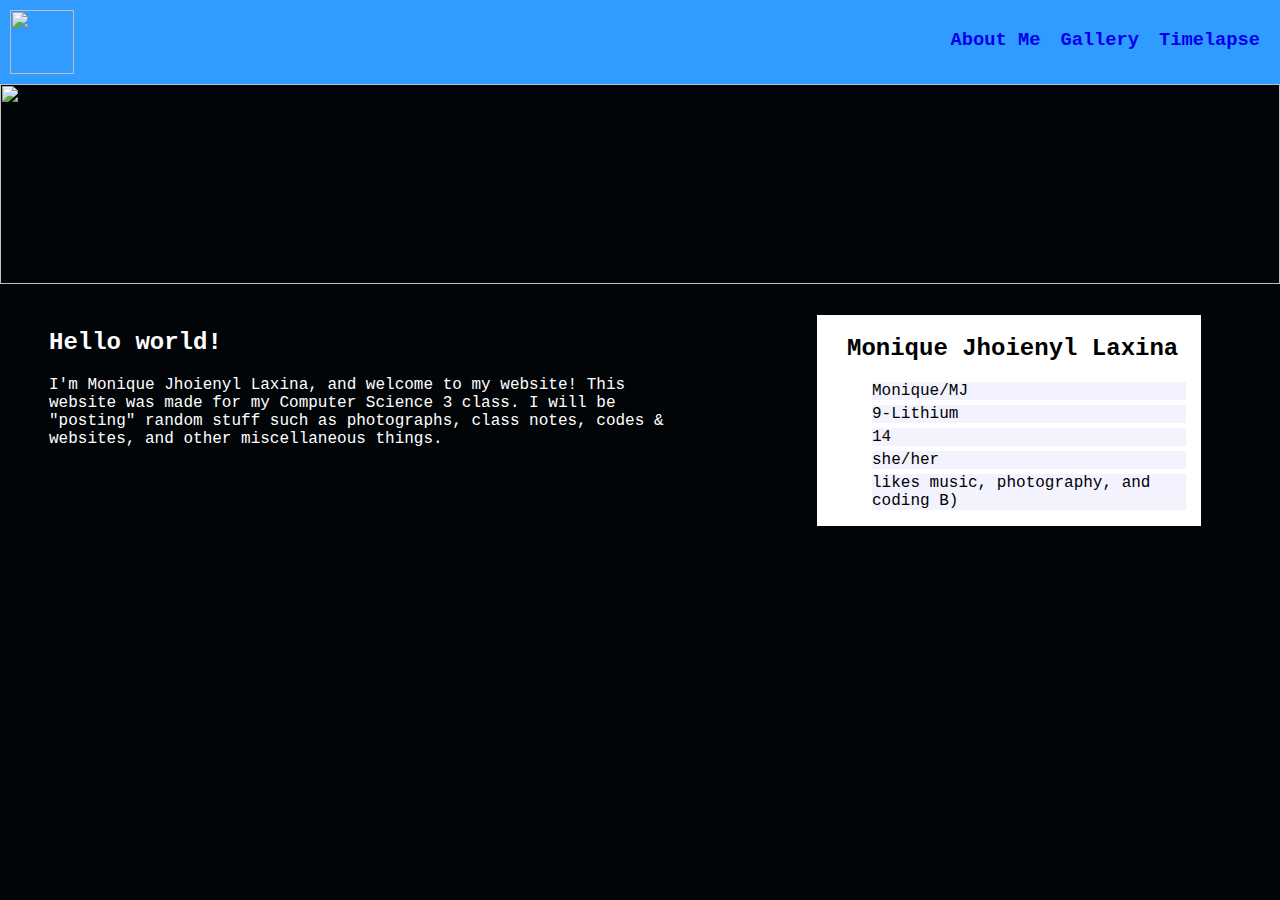
==== htdocs/about-me.html @ bae9a9f4 "Create about-me.html" ====
<!DOCTYPE html>
<html>
    <head>
        <title>About Me</title>
		<link rel="icon" type="image/png" href="../images/logo.png" />	
        <meta charset="UTF-8">
        <meta name="author" content="Monique Jhoienyl Laxina">
        <meta name="keywords" content="Q2 Project, About Me, CS3">
        <meta name="revised" content="01-13-2022">
		<link rel="stylesheet" href="../css/styles.css">
    </head>
    <body>	
       <header> <!-- navbar -->
				<a href="../index.html">
					<img class="logo" src="../images/logo.png" alt="" title="home"/>
				</a>
				<!--<h1>name Web</h1>-->
			<nav>
				<h3><a href="about-me.html">About Me</a></h3>
				<h3><a href="gallery.html">Gallery</a></h3>
				<h3><a href="timelapse.html">Timelapse</a></h3> <!-- Placeholder :D -->
			</nav>
		</header> <!-- end of navbar -->
		<!--<h1 class="subject">About me</h1>-->
        <div class="banner">
            <img src="../images/about-me banner.png" alt="" />
        </div>
		<section class="aboutme-content">
			<article class="aboutme-paragraph">
				<h2>Hello world!</h2>
				<p>I'm Monique Jhoienyl Laxina, and welcome to my website! This website was made for my Computer Science 3
				class. I will be "posting" random stuff such as photographs, class notes, codes & websites, 
				and other miscellaneous things.</p>
			</article>
			<figure class="profile">
				<img src="../images/profile.png" alt="" />
				<figcaption class="prof-desc">
				<h2>Monique Jhoienyl Laxina</h2>
				<ul>
					<li>Monique/MJ</li>
					<li>9-Lithium</li>
					<li>14</li>
					<li>she/her</li>
					<li>likes music, photography, and coding B)</li>
				</ul>
				</figcaption>
			</figure>
		</section>
	</body>
</html>
---- css/styles.css ----
body {
    margin:0;
	font-family: Courier;
	color: white;
	background: #020508;
}

header {
    background: #309cff;
    display: flex;
    justify-content: space-between;
}

.logo {
	width: 64px;
	height: 64px;
	margin: 10px;
}

.site-header {
	display: flex;
}

nav {
	margin: 10px;
	display: flex;
}

nav a{
	padding: 10px;
	justify-content: space-between;
}

a {
	text-decoration: none;
}

.banner img {
    width: 100%;
    height: 200px;
    object-fit: cover;
}

/*home*/
.cards {
    margin-top: 20px;
    display: flex;
    justify-content: space-around;
	margin-left: 0px;
}

.card {
	background: white;
    border-width: 2px;
	border-color: #000000;
    width: 23%;
	height: 200px;
	display: flex;
	flex-direction: column;
	justify-content: space-around;
}

.card .title {
    padding: 5px;
    text-align: center;
}

.card .media img {
	display: block;
    width: 90%;
    height: 120px;
	margin: auto;
    object-fit: cover;
}

.description {
	padding: 10px;
}
/*end of home*/

/*content template*/
.subject {
	margin: 10px;
}

.inside-content { 
	display: flex;
}

.inside-paragraph { 
	margin: 10px;
}

.inside-image img{
	height: 200px;
	margin: 10px;
}
/*end of content template*/

figcaption {
	text-align: center;
}

/*about me*/
.aboutme-content{
	display: flex;
	justify-content: space-around;
	margin-top: 10px;
}

.aboutme-paragraph{
	margin: 10px;
	width: 50%;
}

.profile {
	background: white;
    border-width: 2px;
	border-color: #000000;
    width: 30%;
	height: auto;
	display: flex;
	justify-content: space-around;
	
}

.profile img {
	display: block;
    width: auto;
    height: 150px;
	margin: 10px;
}

.prof-desc {
	text-align: left;
	margin-left: 10px;
	margin-right: 10px;
	color: black;
}

.prof-desc ul{
	padding-left: 20px;
	list-style-type: none;
}

.prof-desc ul li{
	margin: 5px;
	background: #f3f3ff;
}

/*end of about me*/

/*gallery*/
.gallery {
	display: flex;
	flex-wrap: wrap;
	justify-content: center;
	/*justify-content: space-around;*/	
}

.gallery img{
	height: 300px;
	margin: 5px;
}
/*end of gallery*/

#timelapse {
	display: flex;
	justify-content: center;
}
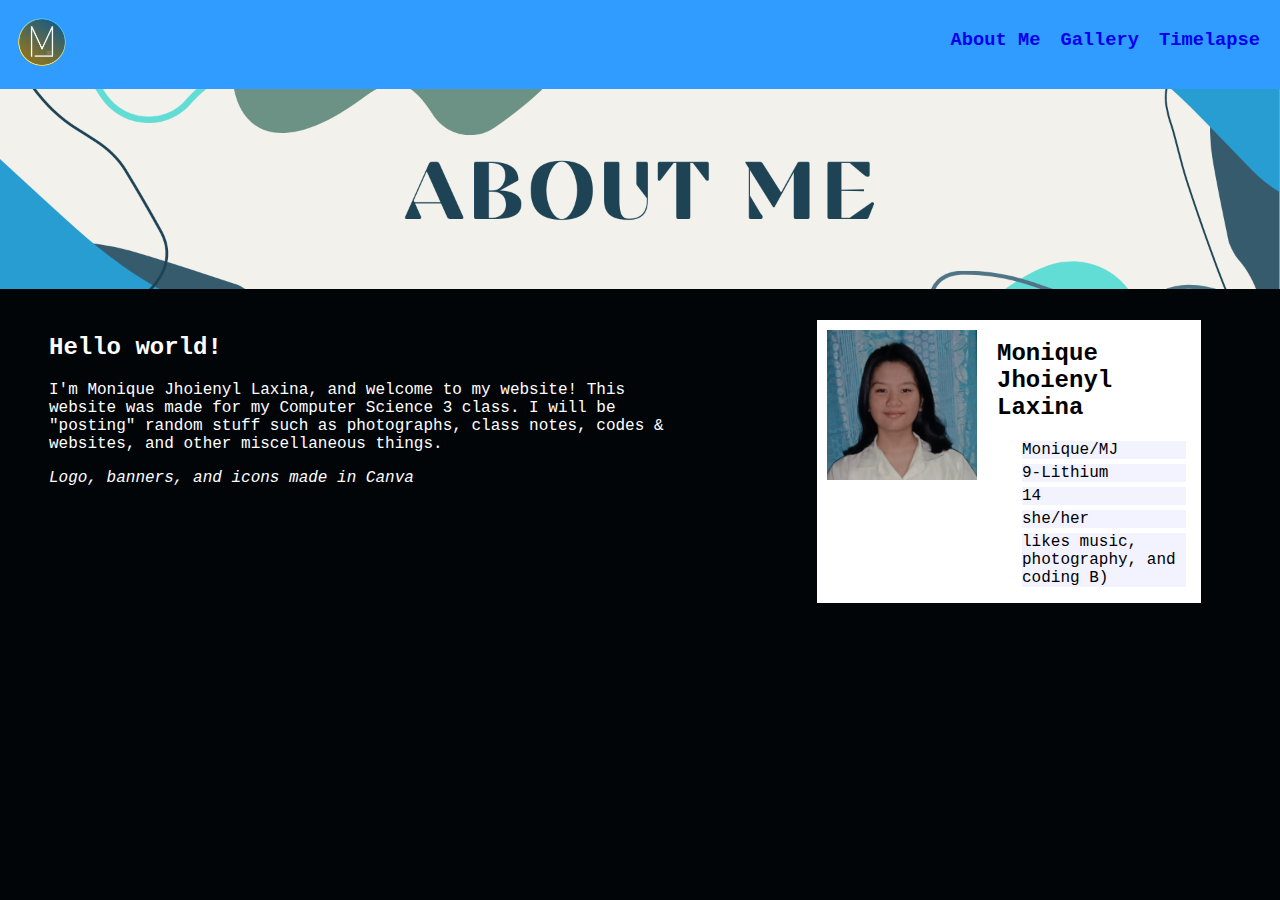
==== commit ff0fa983: "Update about-me.html" ====
--- a/htdocs/about-me.html
+++ b/htdocs/about-me.html
@@ -31,6 +31,7 @@
 				<p>I'm Monique Jhoienyl Laxina, and welcome to my website! This website was made for my Computer Science 3
 				class. I will be "posting" random stuff such as photographs, class notes, codes & websites, 
 				and other miscellaneous things.</p>
+				<p><i>Logo, banners, and icons made in Canva</i></p>
 			</article>
 			<figure class="profile">
 				<img src="../images/profile.png" alt="" />
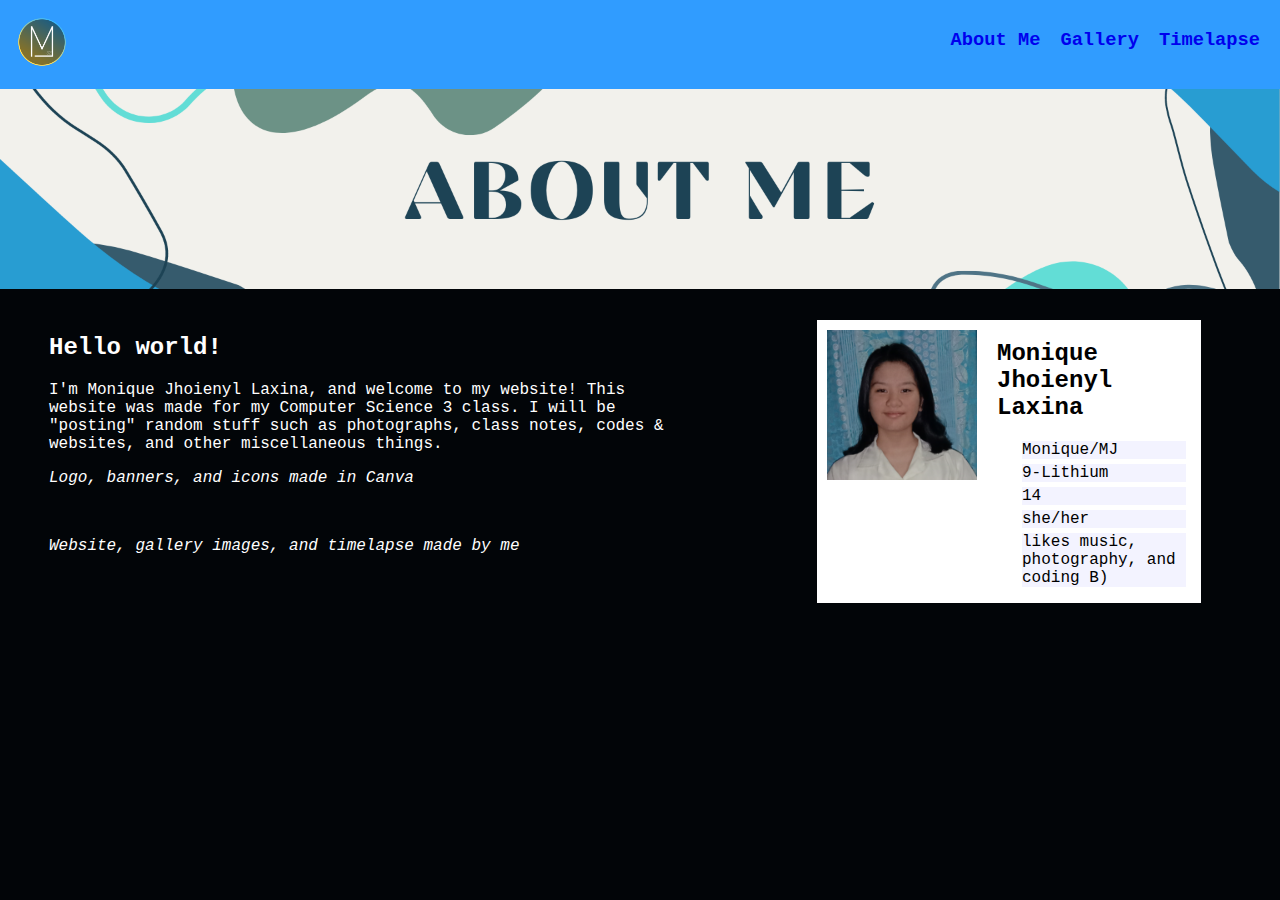
==== commit 6ac5e291: "Update about-me.html" ====
--- a/htdocs/about-me.html
+++ b/htdocs/about-me.html
@@ -31,7 +31,8 @@
 				<p>I'm Monique Jhoienyl Laxina, and welcome to my website! This website was made for my Computer Science 3
 				class. I will be "posting" random stuff such as photographs, class notes, codes & websites, 
 				and other miscellaneous things.</p>
-				<p><i>Logo, banners, and icons made in Canva</i></p>
+				<p><i>Logo, banners, and icons made in Canva</i></p><br>
+				<p><i>Website, gallery images, and timelapse made by me</i></p>
 			</article>
 			<figure class="profile">
 				<img src="../images/profile.png" alt="" />
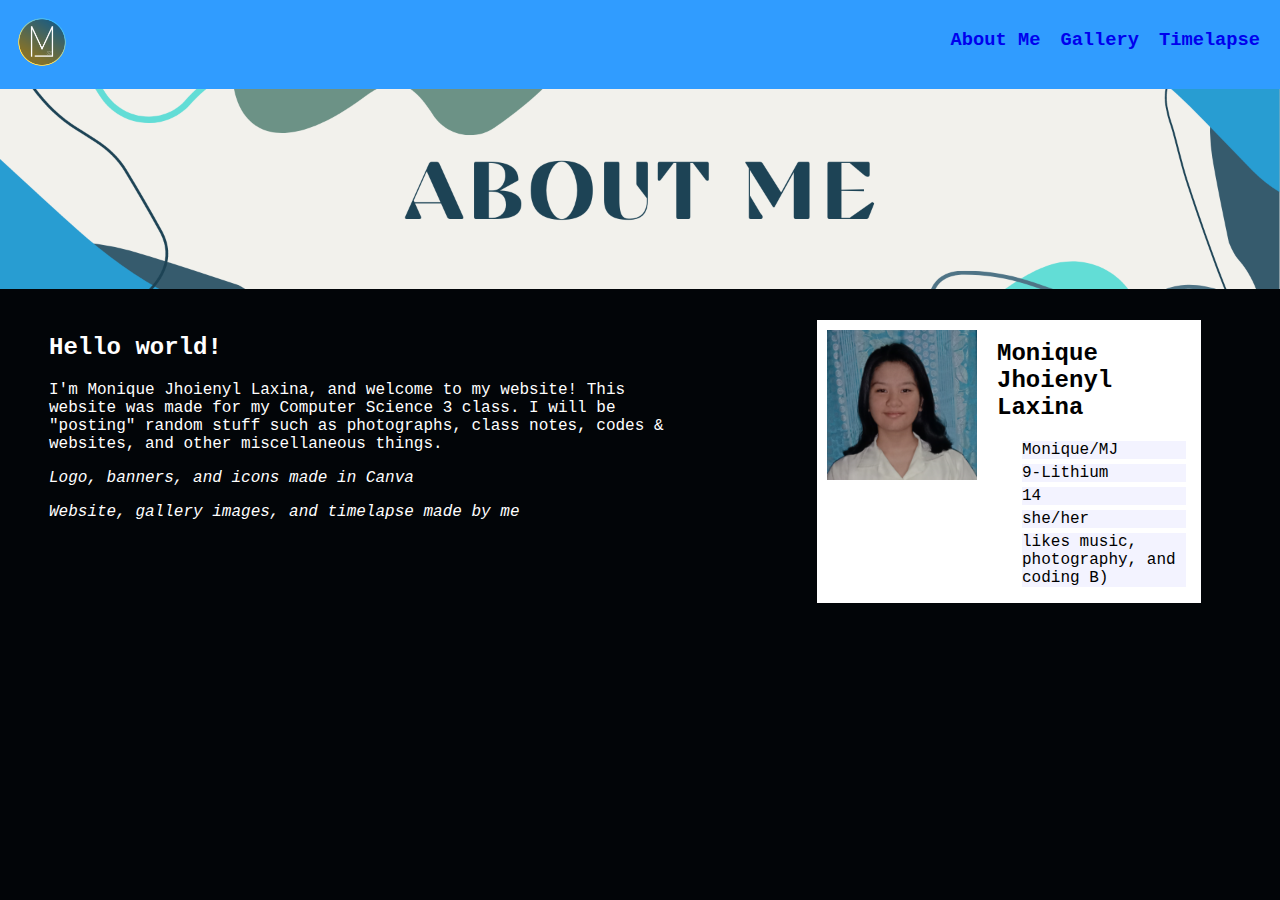
==== commit 2a244168: "Update about-me.html" ====
--- a/htdocs/about-me.html
+++ b/htdocs/about-me.html
@@ -31,7 +31,7 @@
 				<p>I'm Monique Jhoienyl Laxina, and welcome to my website! This website was made for my Computer Science 3
 				class. I will be "posting" random stuff such as photographs, class notes, codes & websites, 
 				and other miscellaneous things.</p>
-				<p><i>Logo, banners, and icons made in Canva</i></p><br>
+				<p><i>Logo, banners, and icons made in Canva</i></p>
 				<p><i>Website, gallery images, and timelapse made by me</i></p>
 			</article>
 			<figure class="profile">
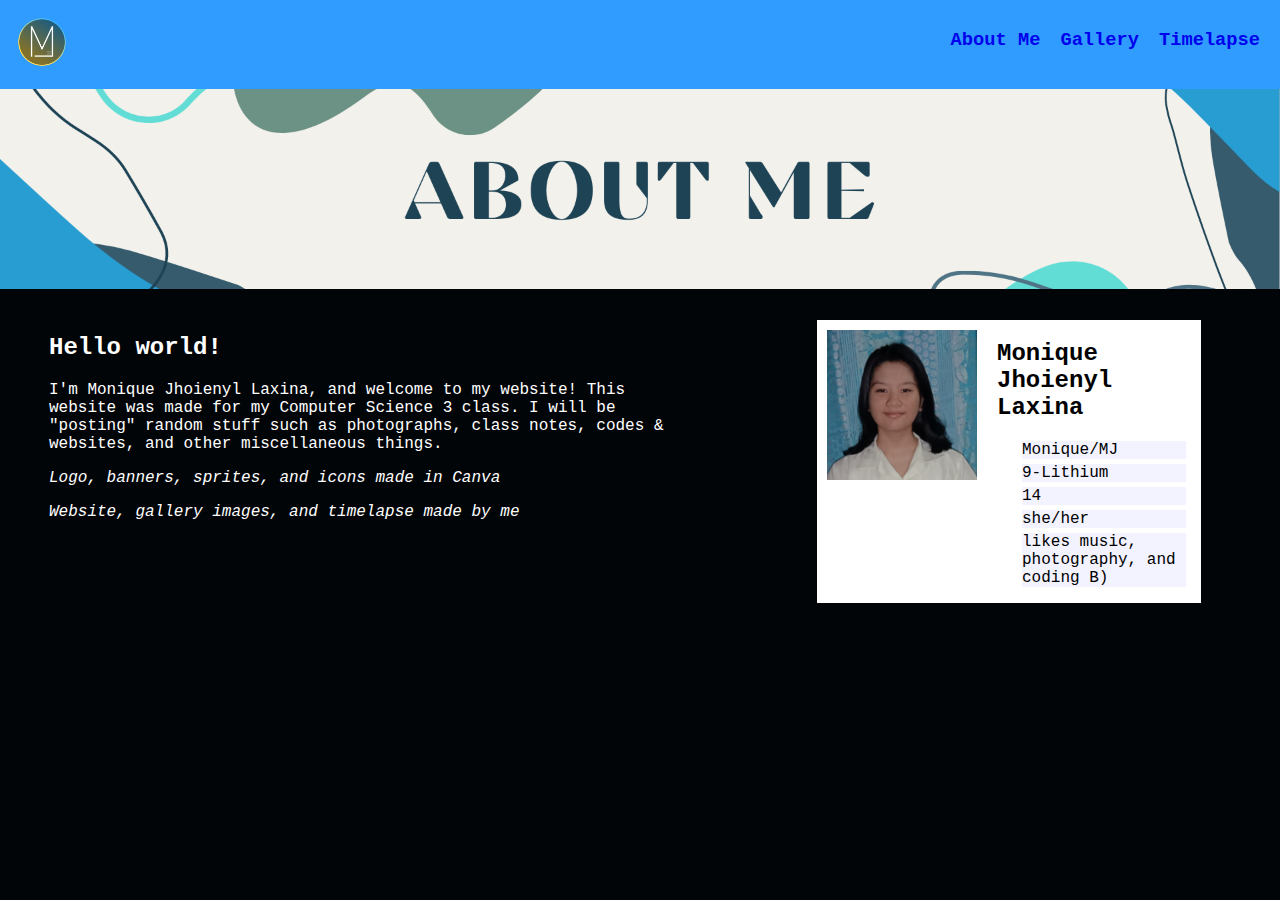
==== commit 3628ece0: "Update about-me.html" ====
--- a/htdocs/about-me.html
+++ b/htdocs/about-me.html
@@ -31,11 +31,27 @@
 				<p>I'm Monique Jhoienyl Laxina, and welcome to my website! This website was made for my Computer Science 3
 				class. I will be "posting" random stuff such as photographs, class notes, codes & websites, 
 				and other miscellaneous things.</p>
-				<p><i>Logo, banners, and icons made in Canva</i></p>
+				<p><i>Logo, banners, sprites, and icons made in Canva</i></p>
 				<p><i>Website, gallery images, and timelapse made by me</i></p>
 			</article>
 			<figure class="profile">
-				<img src="../images/profile.png" alt="" />
+				<div id="prof-col">
+					<img src="../images/profile.png" alt="" />
+					<ul id="sprites">
+						 <li>
+							<a href="https://discordapp.com/users/736775616761954325/" id="discord"></a>
+						 </li>
+						 <li>
+							<a href="https://github.com/mjrlaxina32" id="github"></a>
+						 </li>
+						 <li>
+							<a href="https://www.facebook.com/moniquejhoienyl.laxina/" id="facebook"></a>
+						 </li>
+						 <li>
+							<a href="https://mail.google.com/mail/?view=cm&fs=1&to=mjrlaxina@pshs.edu.ph" id="gmail"></a>
+						 </li>
+					</ul>
+				</div>
 				<figcaption class="prof-desc">
 				<h2>Monique Jhoienyl Laxina</h2>
 				<ul>
--- a/css/styles.css
+++ b/css/styles.css
@@ -131,6 +131,97 @@
 	margin: 10px;
 }
 
+#prof-col {
+	display: flex;
+	flex-direction: column;
+	justify-content: flex-start;
+}
+
+ul#sprites {
+	display:flex;
+	list-style-type: none;
+	padding: 0px;
+	margin: 0px;
+	justify-content: space-evenly;
+}
+
+#sprites a {
+	display: inline-block;
+}
+
+#discord {
+	background: url('../images/sprites.png') no-repeat -11px -10px;
+	width: 28px;
+	height: 28px;
+}
+
+#discord:hover {
+	background: url('../images/sprites.png') no-repeat -11px -41px;
+	width: 28px;
+	height: 29px;	
+}
+
+#discord:active {
+	background: url('../images/sprites.png') no-repeat -11px -73px;
+	width: 28px;
+	height: 28px;	
+}
+
+#github {
+	background: url('../images/sprites.png') no-repeat -43px -10px;
+	width: 28px;
+	height: 28px;
+}
+
+#github:hover {
+	background: url('../images/sprites.png') no-repeat -43px -41px;
+	width: 28px;
+	height: 29px;	
+}
+
+#github:active {
+	background: url('../images/sprites.png') no-repeat -43px -73px;
+	width: 28px;
+	height: 28px;	
+}
+
+#facebook {
+	background: url('../images/sprites.png') no-repeat -74px -10px;
+	width: 28px;
+	height: 28px;
+}
+
+#facebook:hover {
+	background: url('../images/sprites.png') no-repeat -74px -41px;
+	width: 28px;
+	height: 29px;
+	
+}
+
+#facebook:active {
+	background: url('../images/sprites.png') no-repeat -74px -73px;
+	width: 28px;
+	height: 28px;	
+}
+
+#gmail {
+	background: url('../images/sprites.png') no-repeat -106px -10px;
+	width: 27px;
+	height: 28px;
+}
+
+#gmail:hover {
+	background: url('../images/sprites.png') no-repeat -105px -41px;
+	width: 29px;
+	height: 29px;	
+}
+
+#gmail:active {
+	background: url('../images/sprites.png') no-repeat -105px -73px;
+	width: 29px;
+	height: 28px;	
+}
+
 .prof-desc {
 	text-align: left;
 	margin-left: 10px;
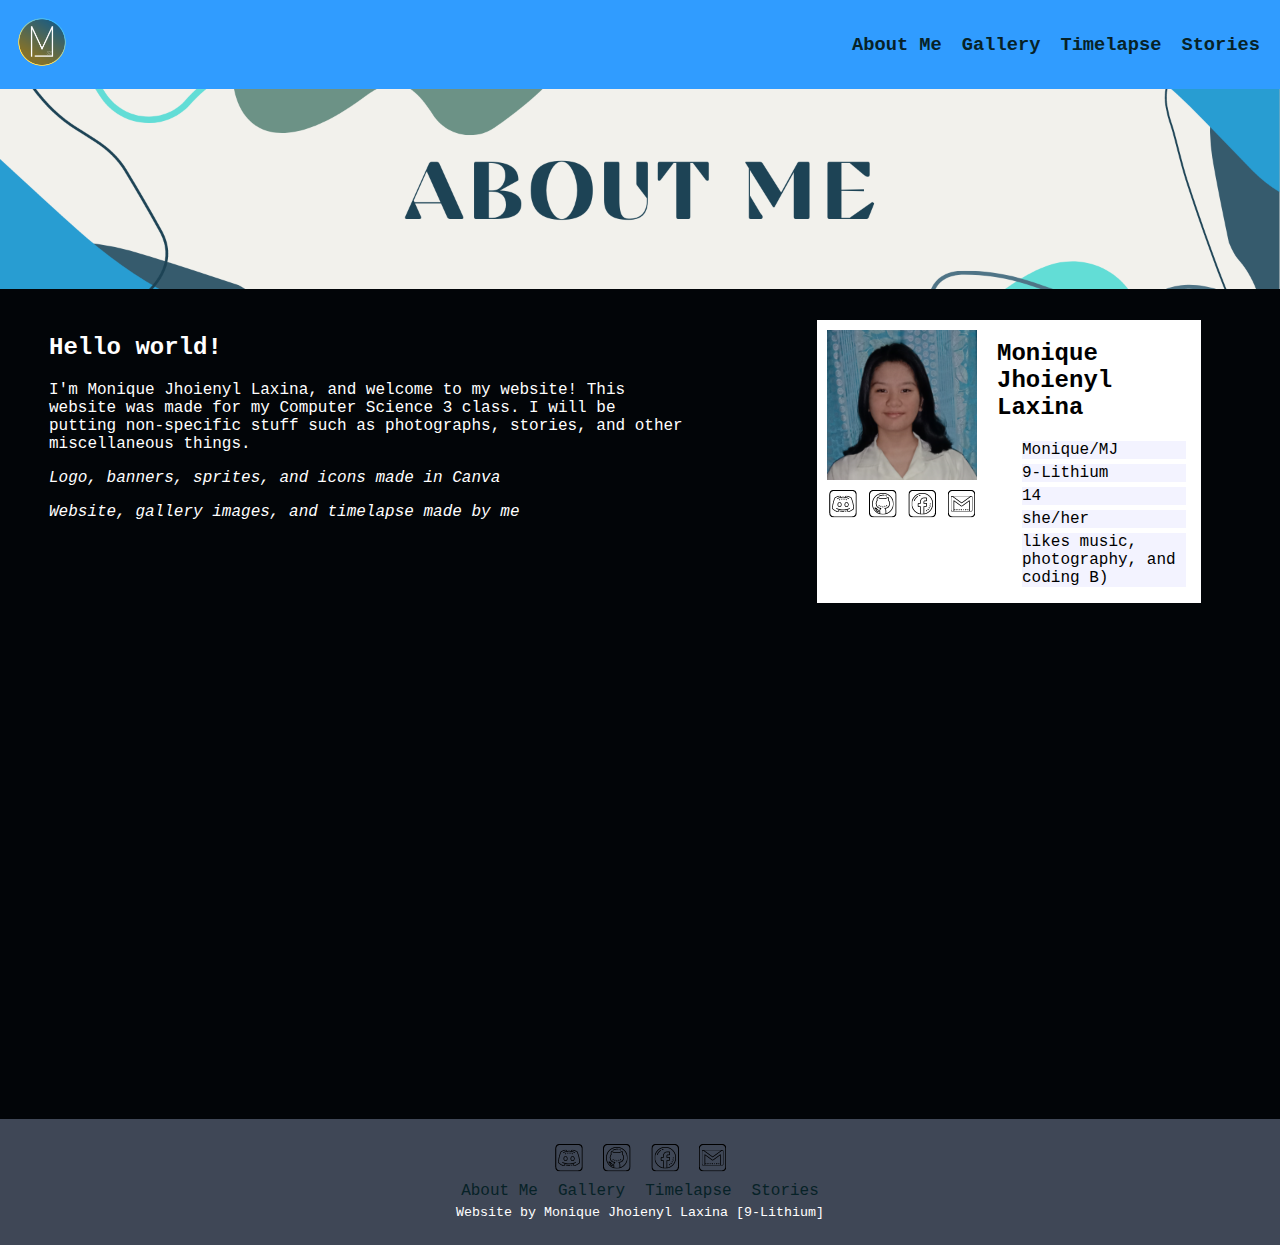
==== commit 791771c5: "Update about-me.html" ====
--- a/htdocs/about-me.html
+++ b/htdocs/about-me.html
@@ -5,8 +5,6 @@
 		<link rel="icon" type="image/png" href="../images/logo.png" />	
         <meta charset="UTF-8">
         <meta name="author" content="Monique Jhoienyl Laxina">
-        <meta name="keywords" content="Q2 Project, About Me, CS3">
-        <meta name="revised" content="01-13-2022">
 		<link rel="stylesheet" href="../css/styles.css">
     </head>
     <body>	
@@ -16,9 +14,10 @@
 				</a>
 				<!--<h1>name Web</h1>-->
 			<nav>
-				<h3><a href="about-me.html">About Me</a></h3>
-				<h3><a href="gallery.html">Gallery</a></h3>
-				<h3><a href="timelapse.html">Timelapse</a></h3> <!-- Placeholder :D -->
+				<a href="about-me.html"><h3>About Me</h3></a>
+				<a href="gallery.html"><h3>Gallery</h3></a>
+				<a href="timelapse.html"><h3>Timelapse</h3></a>
+				<a href="stories.html"><h3>Stories</h3></a>
 			</nav>
 		</header> <!-- end of navbar -->
 		<!--<h1 class="subject">About me</h1>-->
@@ -29,15 +28,14 @@
 			<article class="aboutme-paragraph">
 				<h2>Hello world!</h2>
 				<p>I'm Monique Jhoienyl Laxina, and welcome to my website! This website was made for my Computer Science 3
-				class. I will be "posting" random stuff such as photographs, class notes, codes & websites, 
-				and other miscellaneous things.</p>
-				<p><i>Logo, banners, sprites, and icons made in Canva</i></p>
+				class. I will be putting non-specific stuff such as photographs, stories, and other miscellaneous things.</p>
+				<p><i>Logo, banners, sprites, and icons made in <a href="https://www.canva.com/" class="inline-link">Canva</a></i></p>
 				<p><i>Website, gallery images, and timelapse made by me</i></p>
 			</article>
 			<figure class="profile">
 				<div id="prof-col">
 					<img src="../images/profile.png" alt="" />
-					<ul id="sprites">
+					<ul id="sprites-am">
 						 <li>
 							<a href="https://discordapp.com/users/736775616761954325/" id="discord"></a>
 						 </li>
@@ -64,5 +62,36 @@
 				</figcaption>
 			</figure>
 		</section>
+		<footer>
+			<ul class="sprites">
+				<li>
+					<a href="https://discordapp.com/users/736775616761954325/" id="discord"></a>
+				</li>
+				<li>
+					<a href="https://github.com/mjrlaxina32" id="github"></a>
+				</li>
+				<li>
+					<a href="https://www.facebook.com/moniquejhoienyl.laxina/" id="facebook"></a>
+				</li>
+				<li>
+					<a href="https://mail.google.com/mail/?view=cm&fs=1&to=mjrlaxina@pshs.edu.ph" id="gmail"></a>
+				</li>
+			</ul>
+			<ul class="footer-nav">
+				<li>
+					<a href="about-me.html">About Me</a>
+				</li>
+				<li>
+					<a href="gallery.html">Gallery</a>
+				</li>
+				<li>
+					<a href="timelapse.html">Timelapse</a>
+				</li>
+				<li>
+					<a href="htdocs/stories.html">Stories</a>
+				</li>
+			</ul>
+			<small id="footer-small">Website by Monique Jhoienyl Laxina [9-Lithium]</small>
+		</footer>
 	</body>
 </html>
--- a/css/styles.css
+++ b/css/styles.css
@@ -9,6 +9,9 @@
     background: #309cff;
     display: flex;
     justify-content: space-between;
+	position: sticky;
+	top: 0;
+	z-index: 1;
 }
 
 .logo {
@@ -17,22 +20,51 @@
 	margin: 10px;
 }
 
+.logo:hover {
+	transform: scale(1.1,1.1);
+}
+
 .site-header {
 	display: flex;
 }
 
 nav {
-	margin: 10px;
-	display: flex;
-}
-
-nav a{
-	padding: 10px;
+	display: flex;
+	margin-right: 10px;
+	align-items: center;
+}
+
+nav h3{
+	margin: 0px;
+	padding: 25pt 10px 25pt;
 	justify-content: space-between;
 }
-
-a {
-	text-decoration: none;
+	
+a {/*#1e90ff*/
+	text-decoration: none;
+	color: #072227;
+}
+
+a:hover {
+	text-decoration: none;
+	color: #35858B;
+}
+
+a:active {
+	text-decoration: none;
+	color: #AEFEFF;
+}
+
+nav h3:hover {
+	text-decoration: none;
+	background-color: #00BDFF;
+	color: #072227;
+}
+
+nav h3:active {
+	text-decoration: none;
+	background-color: #00D7EB;
+	color: #072227;
 }
 
 .banner img {
@@ -40,7 +72,128 @@
     height: 200px;
     object-fit: cover;
 }
-
+/*footer*/
+footer {
+	background: #3F4756;
+	bottom: 0;
+	width: 100%;
+	margin-top: 500px;
+	display: flex;
+	justify-content: center;
+	flex-direction: column;	
+	text-align: center;
+	padding: 20px 0px 20px;
+}
+
+#footer-small {
+	padding: 5px;
+}
+
+ul.sprites {
+	display:flex;
+	list-style-type: none;
+	padding: 0px;
+	margin: 0px;
+	justify-content: center;
+}
+
+ul.sprites li{
+	padding: 5px 10px 0px;
+}
+
+.sprites a {
+	display: inline-block;
+}
+/*sprites - w/help from spritecow, sprites made in canva*/
+#discord {
+	background: url('../images/sprites.png') no-repeat -11px -10px;
+	width: 28px;
+	height: 28px;
+}
+
+#discord:hover {
+	background: url('../images/sprites.png') no-repeat -11px -41px;
+	width: 28px;
+	height: 29px;	
+}
+
+#discord:active {
+	background: url('../images/sprites.png') no-repeat -11px -73px;
+	width: 28px;
+	height: 28px;	
+}
+
+#github {
+	background: url('../images/sprites.png') no-repeat -43px -10px;
+	width: 28px;
+	height: 28px;
+}
+
+#github:hover {
+	background: url('../images/sprites.png') no-repeat -43px -41px;
+	width: 28px;
+	height: 29px;	
+}
+
+#github:active {
+	background: url('../images/sprites.png') no-repeat -43px -73px;
+	width: 28px;
+	height: 28px;	
+}
+
+#facebook {
+	background: url('../images/sprites.png') no-repeat -74px -10px;
+	width: 28px;
+	height: 28px;
+}
+
+#facebook:hover {
+	background: url('../images/sprites.png') no-repeat -74px -41px;
+	width: 28px;
+	height: 29px;
+	
+}
+
+#facebook:active {
+	background: url('../images/sprites.png') no-repeat -74px -73px;
+	width: 28px;
+	height: 28px;	
+}
+
+#gmail {
+	background: url('../images/sprites.png') no-repeat -106px -10px;
+	width: 27px;
+	height: 28px;
+}
+
+#gmail:hover {
+	background: url('../images/sprites.png') no-repeat -105px -41px;
+	width: 29px;
+	height: 29px;	
+}
+
+#gmail:active {
+	background: url('../images/sprites.png') no-repeat -105px -73px;
+	width: 29px;
+	height: 28px;	
+}
+
+ul.footer-nav {
+	display:flex;
+	list-style-type: none;
+	padding: 0px;
+	margin: 0px;
+	justify-content: center;
+}
+
+ul.footer-nav li{
+	padding: 5px 10px 0px;
+}
+
+.footer-nav a {
+	display: inline-block;
+}
+/*end of footer*/
 /*home*/
 .cards {
     margin-top: 20px;
@@ -60,6 +213,10 @@
 	justify-content: space-around;
 }
 
+.card:hover {
+	background: #cae8ff;
+}
+
 .card .title {
     padding: 5px;
     text-align: center;
@@ -85,8 +242,12 @@
 
 .inside-content { 
 	display: flex;
-}
-
+	justify-content: center;
+}
+
+.inside-content p{
+	margin: 10px;
+}
 .inside-paragraph { 
 	margin: 10px;
 }
@@ -137,7 +298,7 @@
 	justify-content: flex-start;
 }
 
-ul#sprites {
+ul#sprites-am {
 	display:flex;
 	list-style-type: none;
 	padding: 0px;
@@ -145,81 +306,13 @@
 	justify-content: space-evenly;
 }
 
-#sprites a {
+.inline-link{
+	text-decoration: none;
+	color: white;
+}
+
+#sprites-am a {
 	display: inline-block;
-}
-
-#discord {
-	background: url('../images/sprites.png') no-repeat -11px -10px;
-	width: 28px;
-	height: 28px;
-}
-
-#discord:hover {
-	background: url('../images/sprites.png') no-repeat -11px -41px;
-	width: 28px;
-	height: 29px;	
-}
-
-#discord:active {
-	background: url('../images/sprites.png') no-repeat -11px -73px;
-	width: 28px;
-	height: 28px;	
-}
-
-#github {
-	background: url('../images/sprites.png') no-repeat -43px -10px;
-	width: 28px;
-	height: 28px;
-}
-
-#github:hover {
-	background: url('../images/sprites.png') no-repeat -43px -41px;
-	width: 28px;
-	height: 29px;	
-}
-
-#github:active {
-	background: url('../images/sprites.png') no-repeat -43px -73px;
-	width: 28px;
-	height: 28px;	
-}
-
-#facebook {
-	background: url('../images/sprites.png') no-repeat -74px -10px;
-	width: 28px;
-	height: 28px;
-}
-
-#facebook:hover {
-	background: url('../images/sprites.png') no-repeat -74px -41px;
-	width: 28px;
-	height: 29px;
-	
-}
-
-#facebook:active {
-	background: url('../images/sprites.png') no-repeat -74px -73px;
-	width: 28px;
-	height: 28px;	
-}
-
-#gmail {
-	background: url('../images/sprites.png') no-repeat -106px -10px;
-	width: 27px;
-	height: 28px;
-}
-
-#gmail:hover {
-	background: url('../images/sprites.png') no-repeat -105px -41px;
-	width: 29px;
-	height: 29px;	
-}
-
-#gmail:active {
-	background: url('../images/sprites.png') no-repeat -105px -73px;
-	width: 29px;
-	height: 28px;	
 }
 
 .prof-desc {
@@ -253,6 +346,10 @@
 	height: 300px;
 	margin: 5px;
 }
+
+.gallery img:hover {
+	transform: scale(1.05,1.05);
+}
 /*end of gallery*/
 
 #timelapse {
@@ -260,3 +357,7 @@
 	justify-content: center;
 }
 
+#t-art {
+	margin: 50px;
+}
+
